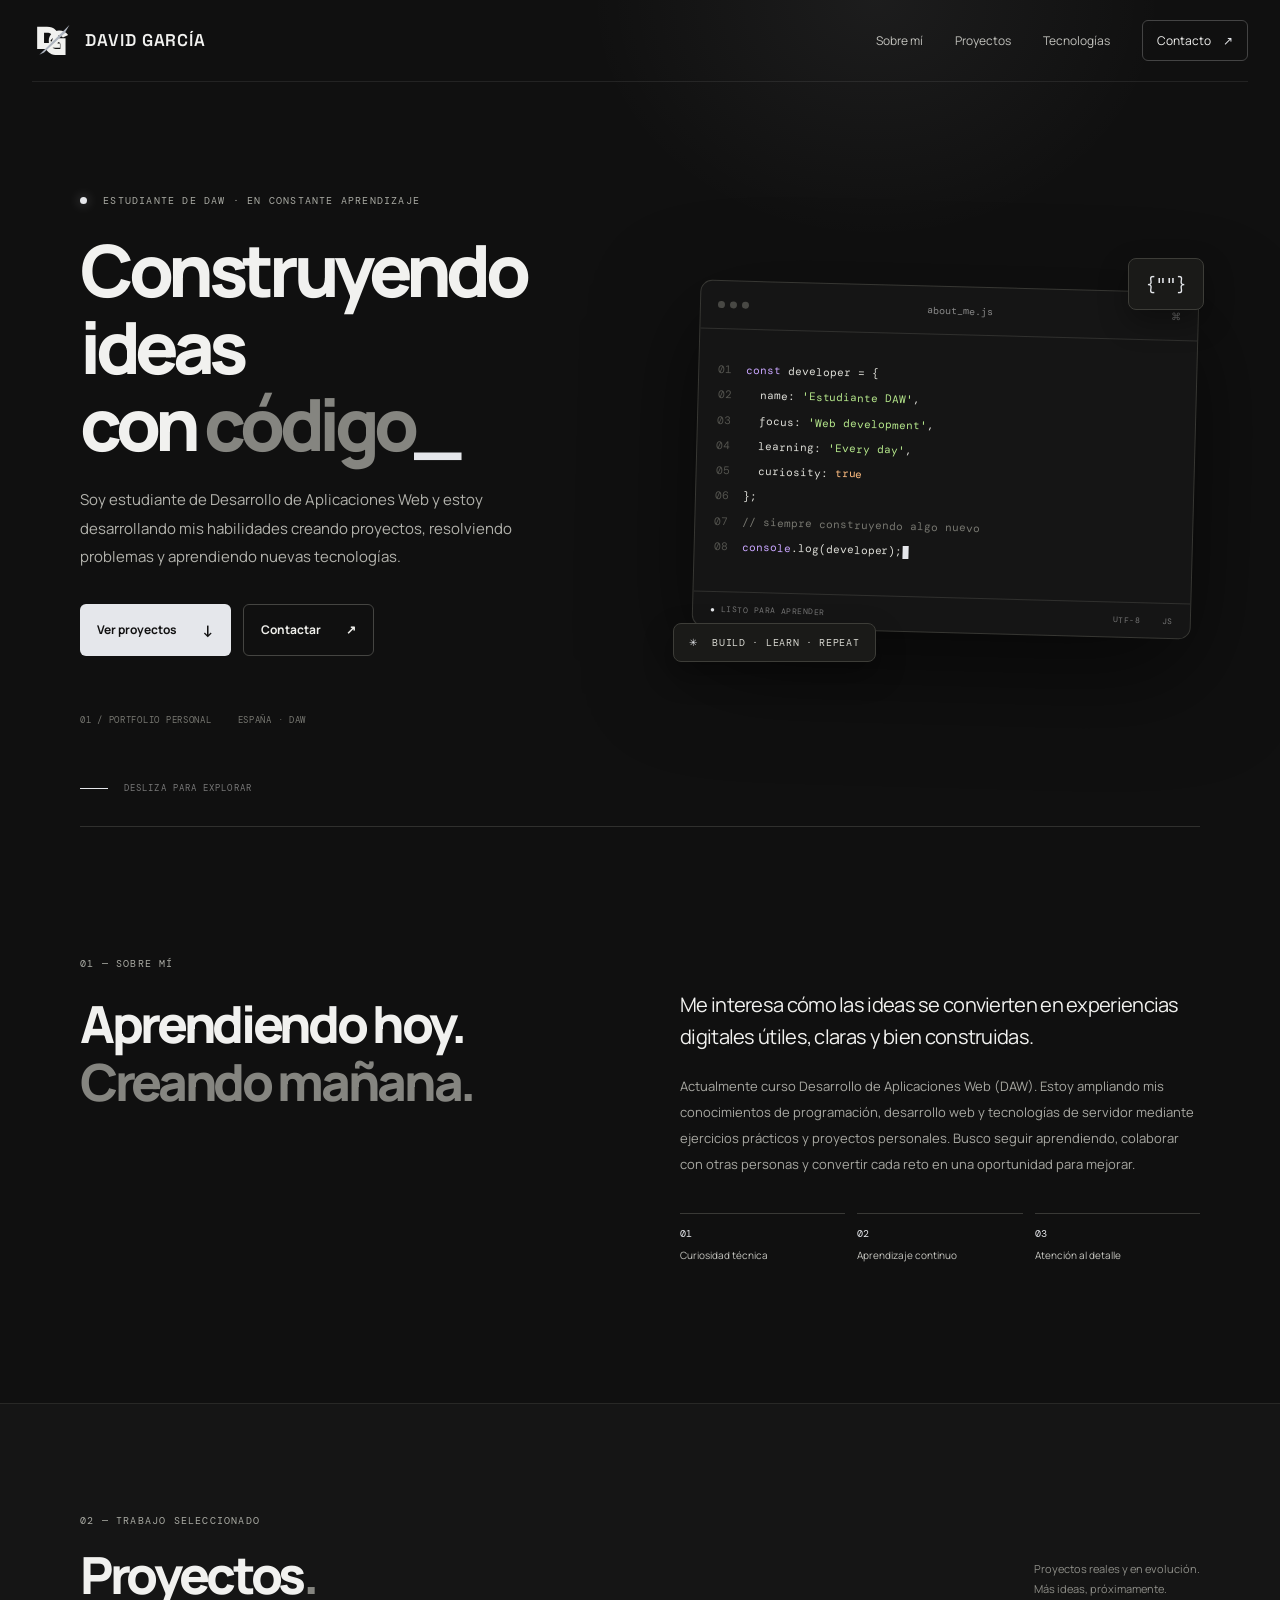
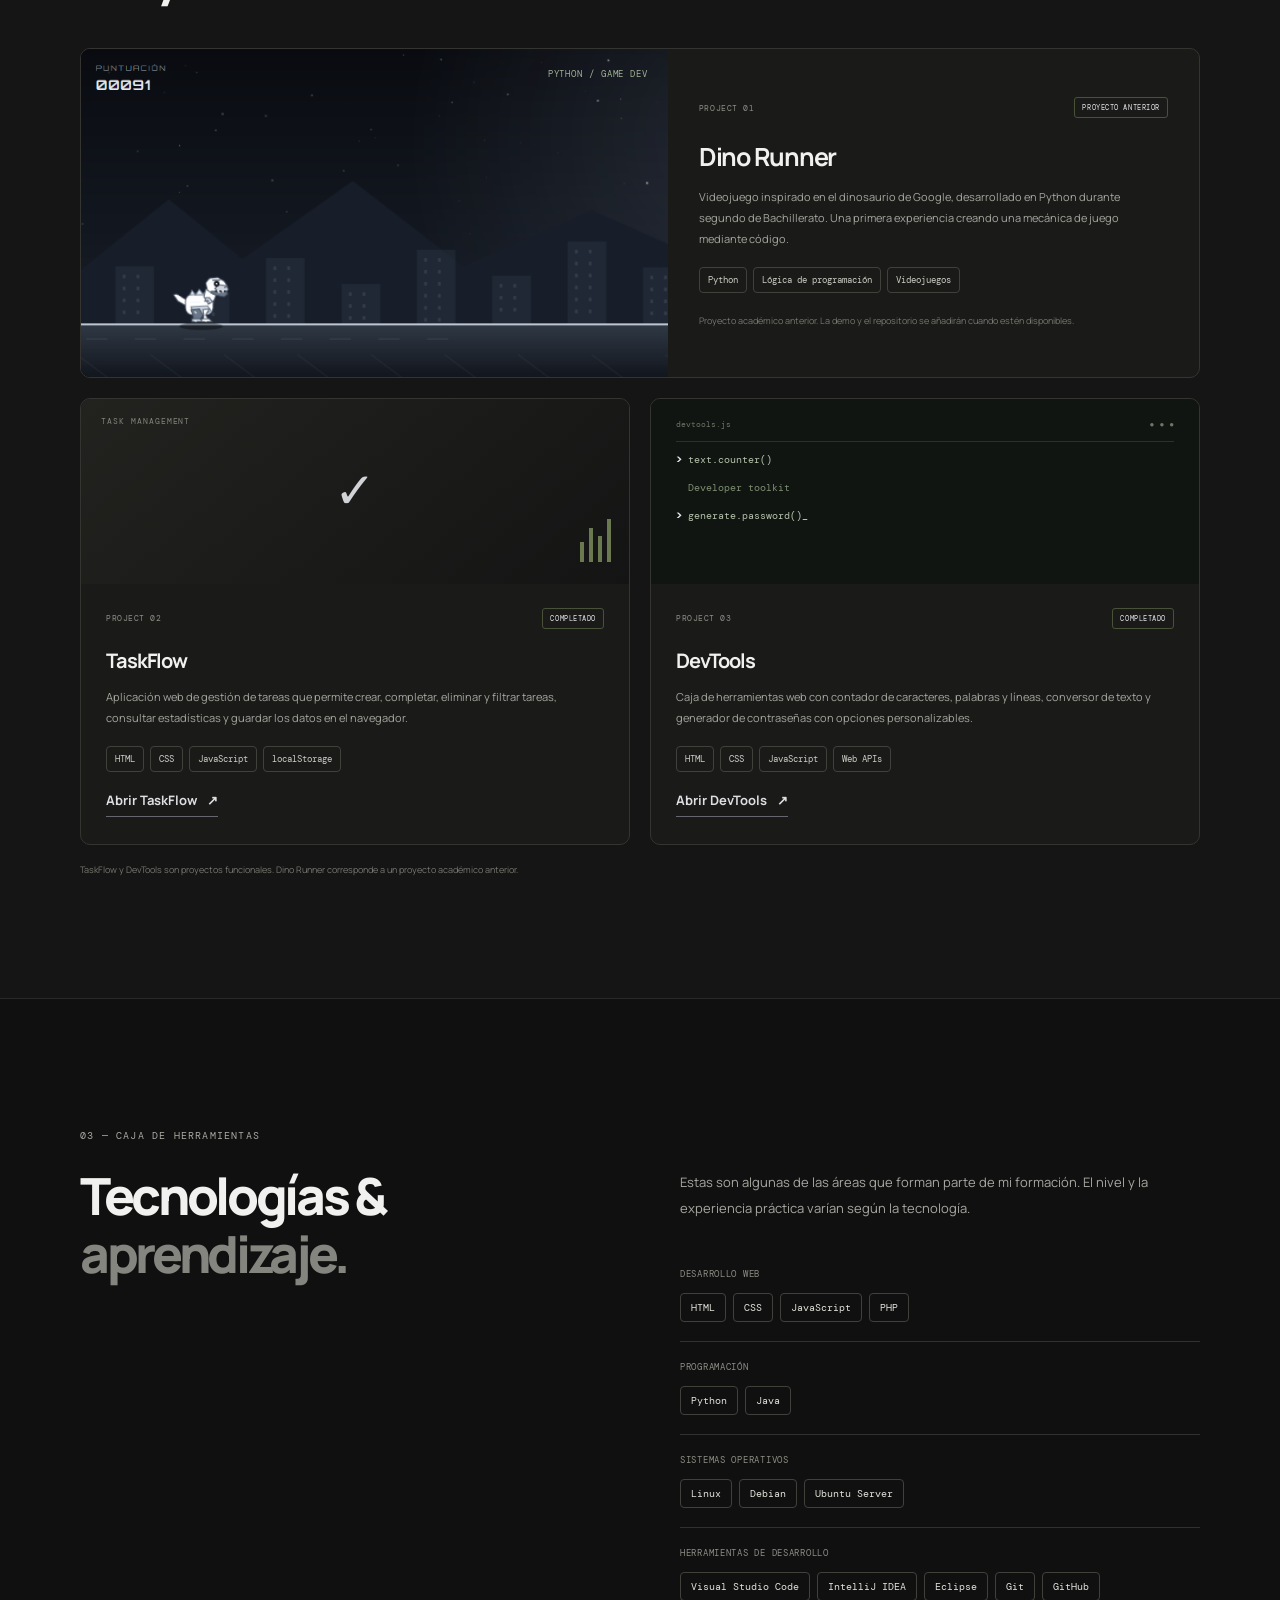
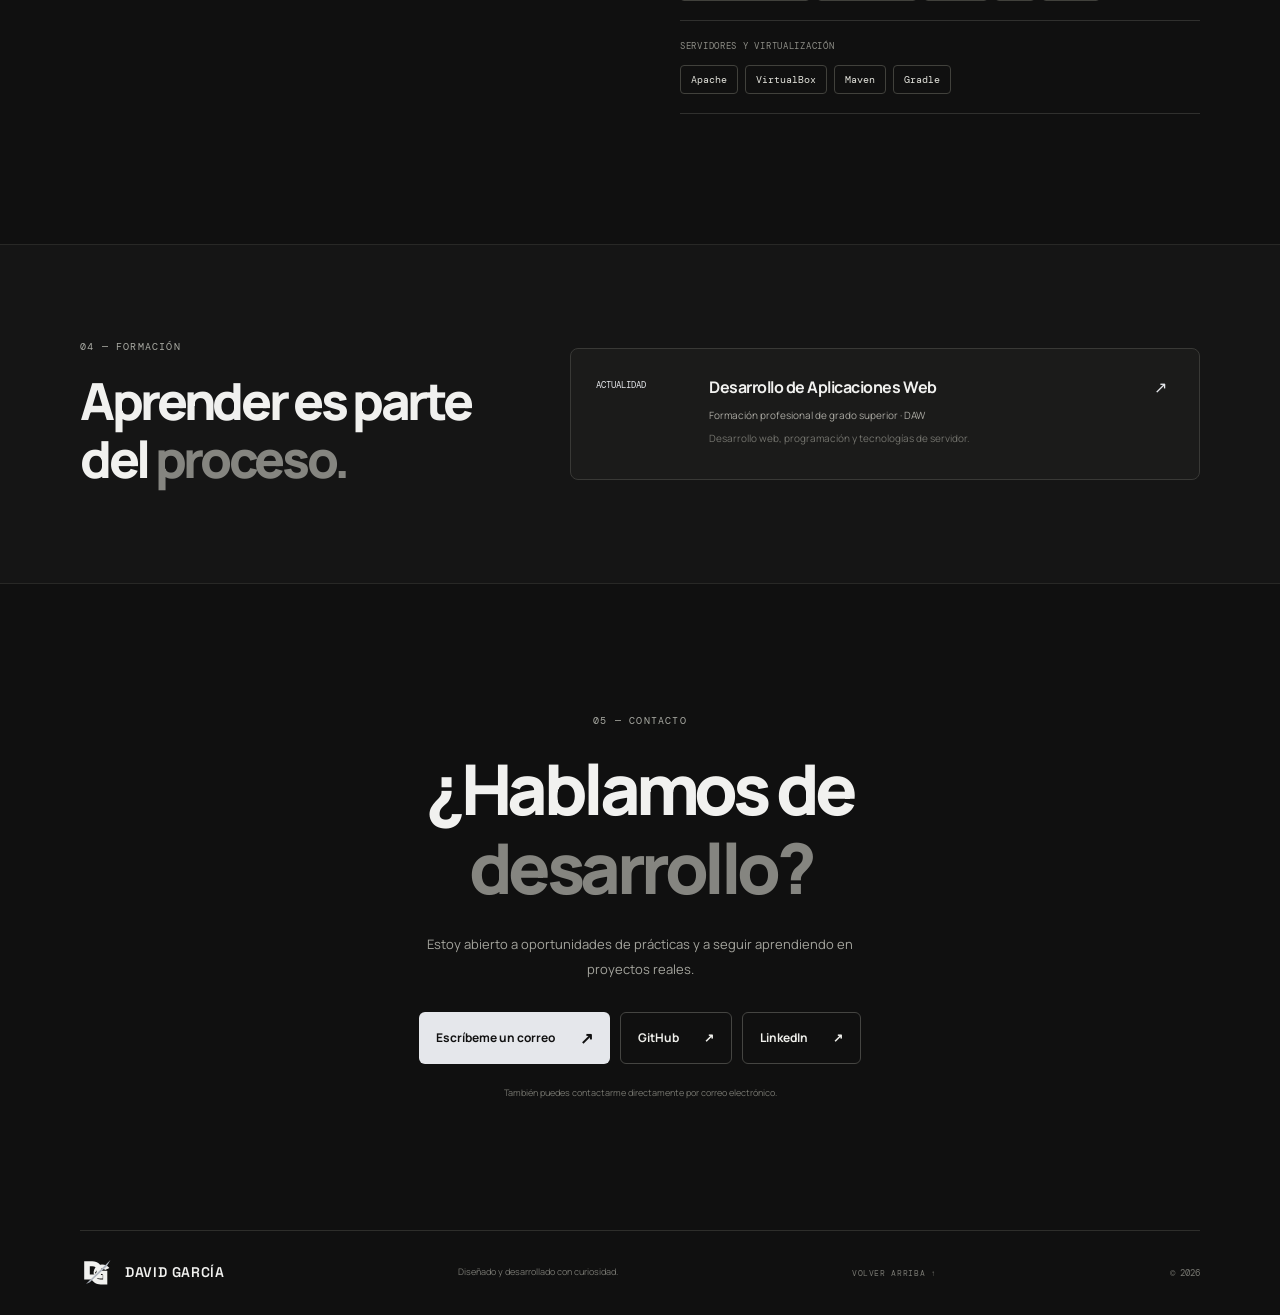
==== index.html @ 5a0b1b25 "Añadir portfolio y proyectos." ====
<!DOCTYPE html>
<html lang="es">
<head>
  <meta charset="UTF-8">
  <meta name="viewport" content="width=device-width, initial-scale=1.0">
  <meta name="theme-color" content="#111111">
  <meta name="description" content="Portfolio de un estudiante de Desarrollo de Aplicaciones Web (DAW). Proyectos, formación y tecnologías.">
  <title>David García | Desarrollador web en formación</title>

  <link rel="preconnect" href="https://fonts.googleapis.com">
  <link rel="preconnect" href="https://fonts.gstatic.com" crossorigin>
  <link href="https://fonts.googleapis.com/css2?family=DM+Mono:wght@400;500&family=Manrope:wght@400;500;600;700;800&family=Space+Grotesk:wght@500;600;700&display=swap" rel="stylesheet">

  <link rel="stylesheet" href="style.css">
  <script src="script.js" defer></script>
</head>
<body>
  <div class="page-glow" aria-hidden="true"></div>

  <header class="site-header">
    <a class="brand" href="#inicio" aria-label="David García - Ir al inicio">
      <svg class="brand-logo" viewBox="0 0 100 100" role="img" aria-label="DG">
        <path class="logo-d" d="M12 18 H35 C52 18 62 29 62 44 C62 59 52 70 35 70 H12 Z M28 32 V56 H35 C43 56 48 52 48 44 C48 36 43 32 35 32 Z" fill-rule="evenodd"/>
        <path class="logo-g" d="M72 43 C66 37 59 36 52 40 L43 50 L48 61 L55 55 C58 53 61 53 65 55 V67 H56 C48 67 43 62 43 54 L31 66 C36 78 46 84 59 84 H78 V45 H59 V57 H66 V70 H59 C48 70 39 62 39 51 C39 37 50 27 63 27 C72 27 79 31 84 37 Z"/>
        <path class="logo-slash" d="M17 83 L87 14 L76 33 L28 78 Z"/>
      </svg>
      <span class="brand-name">DAVID GARCÍA</span>
    </a>

    <button class="menu-toggle" aria-label="Abrir menú" aria-expanded="false">☰</button>

    <nav class="nav" aria-label="Navegación principal">
      <a href="#sobre-mi">Sobre mí</a>
      <a href="#proyectos">Proyectos</a>
      <a href="#tecnologias">Tecnologías</a>
      <a class="nav-contact" href="#contacto">Contacto <span>↗</span></a>
    </nav>
  </header>

  <main>
    <!-- INICIO -->
    <section class="hero section-wrap" id="inicio">
      <div class="hero-copy">
        <p class="eyebrow"><span class="status-dot"></span> ESTUDIANTE DE DAW · EN CONSTANTE APRENDIZAJE</p>

        <h1>Construyendo ideas<br>con <span class="muted-word">código</span><span class="cursor">_</span></h1>

        <p class="hero-description">Soy estudiante de Desarrollo de Aplicaciones Web y estoy desarrollando mis habilidades creando proyectos, resolviendo problemas y aprendiendo nuevas tecnologías.</p>

        <div class="hero-actions">
          <a class="button button-primary" href="#proyectos">Ver proyectos <span>↓</span></a>
          <a class="button button-secondary" href="#contacto">Contactar <span>↗</span></a>
        </div>

        <div class="hero-meta">
          <span>01 / PORTFOLIO PERSONAL</span>
          <span>ESPAÑA · DAW</span>
        </div>
      </div>

      <div class="hero-art" aria-label="Ilustración decorativa de código">
        <div class="code-window">
          <div class="window-top">
            <div class="window-dots"><i></i><i></i><i></i></div>
            <span>about_me.js</span>
            <span class="window-lock">⌘</span>
          </div>

          <div class="code-lines">
            <p><span class="line-no">01</span><span class="code-purple">const</span> developer = {</p>
            <p><span class="line-no">02</span>&nbsp;&nbsp;name: <span class="code-green">'Estudiante DAW'</span>,</p>
            <p><span class="line-no">03</span>&nbsp;&nbsp;focus: <span class="code-green">'Web development'</span>,</p>
            <p><span class="line-no">04</span>&nbsp;&nbsp;learning: <span class="code-green">'Every day'</span>,</p>
            <p><span class="line-no">05</span>&nbsp;&nbsp;curiosity: <span class="code-orange">true</span></p>
            <p><span class="line-no">06</span>};</p>
            <p class="code-comment"><span class="line-no">07</span>// siempre construyendo algo nuevo</p>
            <p><span class="line-no">08</span><span class="code-purple">console</span>.log(developer);<span class="typing-cursor"></span></p>
          </div>

          <div class="window-footer">
            <span><span class="footer-green">●</span> LISTO PARA APRENDER</span>
            <span>UTF-8&nbsp; &nbsp; JS</span>
          </div>
        </div>

        <div class="floating-chip chip-top">{"</>"}</div>
        <div class="floating-chip chip-bottom"><span class="chip-icon">✳</span> BUILD · LEARN · REPEAT</div>
      </div>

      <div class="scroll-cue"><span></span> DESLIZA PARA EXPLORAR</div>
    </section>

    <!-- SOBRE MÍ -->
    <section class="section-wrap about-section" id="sobre-mi">
      <div class="section-heading">
        <p class="eyebrow">01 — SOBRE MÍ</p>
        <h2>Aprendiendo hoy.<br><span class="muted-word">Creando mañana.</span></h2>
      </div>

      <div class="about-content">
        <p class="about-lead">Me interesa cómo las ideas se convierten en experiencias digitales útiles, claras y bien construidas.</p>

        <p class="body-copy">Actualmente curso Desarrollo de Aplicaciones Web (DAW). Estoy ampliando mis conocimientos de programación, desarrollo web y tecnologías de servidor mediante ejercicios prácticos y proyectos personales. Busco seguir aprendiendo, colaborar con otras personas y convertir cada reto en una oportunidad para mejorar.</p>

        <div class="about-facts">
          <div><span class="fact-number">01</span><span>Curiosidad técnica</span></div>
          <div><span class="fact-number">02</span><span>Aprendizaje continuo</span></div>
          <div><span class="fact-number">03</span><span>Atención al detalle</span></div>
        </div>
      </div>
    </section>

    <!-- PROYECTOS -->
    <section class="projects-section" id="proyectos">
      <div class="section-wrap">
        <div class="section-title-row">
          <div>
            <p class="eyebrow">02 — TRABAJO SELECCIONADO</p>
            <h2>Proyectos<span class="muted-word">.</span></h2>
          </div>
          <p class="section-side-note">Proyectos reales y en evolución.<br>Más ideas, próximamente.</p>
        </div>

        <!-- PROJECT 01: DINO RUNNER -->
        <article class="project-card featured-project">
          <div class="project-visual dino-visual">
            <div class="visual-label">PYTHON / GAME DEV</div>
            <img
              class="dino-screenshot"
              src="img/dinosaurio.png"
              alt="Captura del videojuego Dinosaur Runner desarrollado en Python"
              loading="lazy"
            >
          </div>

          <div class="project-info">
            <div class="project-topline">
              <span class="project-index">PROJECT 01</span>
              <span class="project-status">PROYECTO ANTERIOR</span>
            </div>

            <h3>Dino Runner</h3>
            <p>Videojuego inspirado en el dinosaurio de Google, desarrollado en Python durante segundo de Bachillerato. Una primera experiencia creando una mecánica de juego mediante código.</p>

            <div class="tag-list">
              <span>Python</span>
              <span>Lógica de programación</span>
              <span>Videojuegos</span>
            </div>

            <p class="project-footnote">Proyecto académico anterior. La demo y el repositorio se añadirán cuando estén disponibles.</p>
          </div>
        </article>

        <div class="project-grid">
          <!-- PROJECT 02: TASKFLOW -->
          <article class="project-card small-project">
            <div class="project-abstract abstract-web">
              <span class="abstract-symbol">✓</span>
              <span class="abstract-caption">TASK MANAGEMENT</span>
              <div class="abstract-lines"><i></i><i></i><i></i><i></i></div>
            </div>

            <div class="project-info">
              <div class="project-topline">
                <span class="project-index">PROJECT 02</span>
                <span class="project-status">COMPLETADO</span>
              </div>

              <h3>TaskFlow</h3>
              <p>Aplicación web de gestión de tareas que permite crear, completar, eliminar y filtrar tareas, consultar estadísticas y guardar los datos en el navegador.</p>

              <div class="tag-list">
                <span>HTML</span>
                <span>CSS</span>
                <span>JavaScript</span>
                <span>localStorage</span>
              </div>

              <a class="project-link" href="taskflow/index.html">
                Abrir TaskFlow <span>↗</span>
              </a>
            </div>
          </article>

          <!-- PROJECT 03: DEVTOOLS -->
          <article class="project-card small-project">
            <div class="project-abstract abstract-terminal">
              <div class="terminal-top">
                <span>devtools.js</span>
                <span>● ● ●</span>
              </div>

              <div class="terminal-content">
                <p><b>&gt;</b> text.counter()</p>
                <p class="terminal-output">Developer toolkit</p>
                <p><b>&gt;</b> generate.password()<span class="terminal-caret">_</span></p>
              </div>
            </div>

            <div class="project-info">
              <div class="project-topline">
                <span class="project-index">PROJECT 03</span>
                <span class="project-status">COMPLETADO</span>
              </div>

              <h3>DevTools</h3>
              <p>Caja de herramientas web con contador de caracteres, palabras y líneas, conversor de texto y generador de contraseñas con opciones personalizables.</p>

              <div class="tag-list">
                <span>HTML</span>
                <span>CSS</span>
                <span>JavaScript</span>
                <span>Web APIs</span>
              </div>

              <a class="project-link" href="devtools/index.html">
                Abrir DevTools <span>↗</span>
              </a>
            </div>
          </article>
        </div>

        <p class="projects-disclaimer">TaskFlow y DevTools son proyectos funcionales. Dino Runner corresponde a un proyecto académico anterior.</p>
      </div>
    </section>

    <!-- TECNOLOGÍAS -->
    <section class="section-wrap skills-section" id="tecnologias">
      <div class="section-heading">
        <p class="eyebrow">03 — CAJA DE HERRAMIENTAS</p>
        <h2>Tecnologías &<br><span class="muted-word">aprendizaje.</span></h2>
      </div>

      <div class="skills-content">
        <p class="body-copy">Estas son algunas de las áreas que forman parte de mi formación. El nivel y la experiencia práctica varían según la tecnología.</p>

        <div class="skill-groups">
          <div class="skill-group">
            <span class="skill-label">DESARROLLO WEB</span>
            <div class="skill-pills">
              <span>HTML</span>
              <span>CSS</span>
              <span>JavaScript</span>
              <span>PHP</span>
            </div>
          </div>

          <div class="skill-group">
            <span class="skill-label">PROGRAMACIÓN</span>
            <div class="skill-pills">
              <span>Python</span>
              <span>Java</span>
            </div>
          </div>

          <div class="skill-group">
            <span class="skill-label">SISTEMAS OPERATIVOS</span>
            <div class="skill-pills">
              <span>Linux</span>
              <span>Debian</span>
              <span>Ubuntu Server</span>
            </div>
          </div>

          <div class="skill-group">
            <span class="skill-label">HERRAMIENTAS DE DESARROLLO</span>
            <div class="skill-pills">
              <span>Visual Studio Code</span>
              <span>IntelliJ IDEA</span>
              <span>Eclipse</span>
              <span>Git</span>
              <span>GitHub</span>
            </div>
          </div>

          <div class="skill-group">
            <span class="skill-label">SERVIDORES Y VIRTUALIZACIÓN</span>
            <div class="skill-pills">
              <span>Apache</span>
              <span>VirtualBox</span>
              <span>Maven</span>
              <span>Gradle</span>
            </div>
          </div>
        </div>
      </div>
    </section>

    <!-- FORMACIÓN -->
    <section class="education-section">
      <div class="section-wrap education-inner">
        <div>
          <p class="eyebrow">04 — FORMACIÓN</p>
          <h2>Aprender es parte<br>del <span class="muted-word">proceso.</span></h2>
        </div>

        <div class="education-card">
          <span class="education-year">ACTUALIDAD</span>
          <div>
            <h3>Desarrollo de Aplicaciones Web</h3>
            <p>Formación profesional de grado superior · DAW</p>
            <p class="education-detail">Desarrollo web, programación y tecnologías de servidor.</p>
          </div>
          <span class="education-icon">↗</span>
        </div>
      </div>
    </section>

    <!-- CONTACTO -->
    <section class="contact-section" id="contacto">
      <div class="section-wrap contact-inner">
        <p class="eyebrow">05 — CONTACTO</p>

        <h2>¿Hablamos de<br><span class="muted-word">desarrollo?</span></h2>

        <p class="contact-copy">Estoy abierto a oportunidades de prácticas y a seguir aprendiendo en proyectos reales.</p>

        <div class="contact-actions">
          <a class="button button-primary" href="mailto:dgarciacebrian@gmail.com">Escríbeme un correo <span>↗</span></a>
          <a class="button button-secondary" href="https://github.com/Garmond404" target="_blank" rel="noopener noreferrer">GitHub <span>↗</span></a>
          <a class="button button-secondary" href="https://www.linkedin.com/in/david-garc%C3%ADa-cebri%C3%A1n-162633447/" target="_blank" rel="noopener noreferrer">LinkedIn <span>↗</span></a>
        </div>

        <p class="contact-reminder">También puedes contactarme directamente por correo electrónico.</p>
      </div>
    </section>
  </main>

  <!-- PIE DE PÁGINA -->
  <footer class="site-footer section-wrap">
    <a class="brand footer-brand" href="#inicio" aria-label="David García - Ir al inicio">
      <svg class="brand-logo" viewBox="0 0 100 100" role="img" aria-label="DG">
        <path class="logo-d" d="M12 18 H35 C52 18 62 29 62 44 C62 59 52 70 35 70 H12 Z M28 32 V56 H35 C43 56 48 52 48 44 C48 36 43 32 35 32 Z" fill-rule="evenodd"/>
        <path class="logo-g" d="M72 43 C66 37 59 36 52 40 L43 50 L48 61 L55 55 C58 53 61 53 65 55 V67 H56 C48 67 43 62 43 54 L31 66 C36 78 46 84 59 84 H78 V45 H59 V57 H66 V70 H59 C48 70 39 62 39 51 C39 37 50 27 63 27 C72 27 79 31 84 37 Z"/>
        <path class="logo-slash" d="M17 83 L87 14 L76 33 L28 78 Z"/>
      </svg>
      <span class="brand-name">DAVID GARCÍA</span>
    </a>

    <span>Diseñado y desarrollado con curiosidad.</span>
    <a href="#inicio" class="back-top">VOLVER ARRIBA ↑</a>
    <span class="copyright">© <span id="year"></span></span>
  </footer>
</body>
</html>
---- style.css ----
@import url('https://fonts.googleapis.com/css2?family=DM+Mono:wght@400;500&family=Manrope:wght@400;500;600;700;800&family=Space+Grotesk:wght@500;600;700&display=swap');

:root {
  --bg: #101010;
  --panel: #171717;
  --panel-2: #1c1c1c;
  --text: #f1f1ef;
  --muted: #a1a19d;
  --line: #30302e;
  --accent: #E5E7EB;
  --mono: "DM Mono", monospace;
  --sans: "Manrope", Arial, sans-serif;
}

* { box-sizing: border-box; }
html { scroll-behavior: smooth; scroll-padding-top: 92px; }
body {
  margin: 0;
  background: var(--bg);
  color: var(--text);
  font-family: var(--sans);
  line-height: 1.65;
  overflow-x: hidden;
}
a { color: inherit; text-decoration: none; }
button { font: inherit; }

.page-glow {
  position: absolute;
  top: -250px;
  left: 45%;
  width: 600px;
  height: 500px;
  background: radial-gradient(ellipse, rgba(229,231,235,.06), transparent 68%);
  pointer-events: none;
  z-index: -1;
}

.section-wrap {
  width: min(1120px, calc(100% - 64px));
  margin-inline: auto;
}

.site-header {
  height: 82px;
  width: min(1240px, calc(100% - 64px));
  margin: auto;
  display: flex;
  align-items: center;
  justify-content: space-between;
  border-bottom: 1px solid rgba(255,255,255,.08);
  position: relative;
  z-index: 5;
}

/* LOGO DG */
.brand {
  display: flex;
  align-items: center;
  gap: 10px;
  font-weight: 800;
  letter-spacing: -.06em;
  font-size: 19px;
}

/* NOMBRE JUNTO AL LOGO DG */
.brand-name {
  font-family: "Space Grotesk", sans-serif;
  font-size: 17px;
  font-weight: 600;
  letter-spacing: 0.055em;
  color: #f1f1ef;
  white-space: nowrap;
}

.brand-logo {
  display: block;
  width: 43px;
  height: 43px;
  flex-shrink: 0;
}

.logo-d, .logo-g { fill: #f1f1ef; }
.logo-slash { fill: #aeb4be; }
.brand-dot { color: var(--accent); }

.footer-brand {
  color: #e9e9e4;
  font-size: 15px;
}

.footer-brand .brand-logo {
  width: 35px;
  height: 35px;
}

.footer-brand .brand-name {
  font-size: 14px;
  letter-spacing: 0.045em;
}

.nav {
  display: flex;
  align-items: center;
  gap: 32px;
  font-size: 12px;
  color: #c2c2bd;
}
.nav a { transition: color .2s; }
.nav a:hover { color: var(--accent); }
.nav-contact {
  padding: 10px 14px;
  border: 1px solid #444;
  border-radius: 6px;
  color: var(--text) !important;
}
.nav-contact span { color: var(--accent); margin-left: 10px; }
.menu-toggle {
  display: none;
  background: none;
  color: white;
  border: 0;
  font-size: 23px;
}

.hero {
  min-height: 670px;
  padding-top: 112px;
  padding-bottom: 100px;
  display: grid;
  grid-template-columns: 1.05fr .95fr;
  align-items: center;
  gap: 48px;
  position: relative;
}
.eyebrow {
  font: 10px var(--mono);
  letter-spacing: .12em;
  color: #a9aaa3;
  margin: 0 0 24px;
}
.status-dot {
  display: inline-block;
  width: 7px;
  height: 7px;
  border-radius: 50%;
  background: var(--accent);
  margin-right: 9px;
  box-shadow: 0 0 12px #E5E7EB66;
}
.hero h1 {
  font-size: clamp(42px, 5.7vw, 72px);
  letter-spacing: -.075em;
  line-height: 1.07;
  margin: 0 0 24px;
  font-weight: 800;
}
.muted-word { color: #858580; }
.cursor { color: var(--accent); }
.hero-description {
  font-size: 15px;
  max-width: 500px;
  color: #b2b2ac;
  line-height: 1.9;
}
.hero-actions {
  display: flex;
  gap: 12px;
  margin-top: 32px;
  flex-wrap: wrap;
}
.button {
  display: inline-flex;
  align-items: center;
  justify-content: center;
  gap: 25px;
  padding: 13px 17px;
  border-radius: 6px;
  font-size: 12px;
  font-weight: 700;
  transition: transform .2s, border-color .2s;
}
.button:hover { transform: translateY(-2px); }
.button-primary { background: var(--accent); color: #111; }
.button-primary span { font-size: 16px; }
.button-secondary { border: 1px solid #454542; color: #efefeb; }
.button-secondary:hover { border-color: var(--accent); }
.hero-meta {
  margin-top: 58px;
  display: flex;
  gap: 26px;
  font: 9px var(--mono);
  letter-spacing: .08em;
  color: #777771;
}

.hero-art { position: relative; padding: 28px 5px; }
.code-window {
  background: #151515;
  border: 1px solid #373733;
  border-radius: 12px;
  box-shadow: 0 35px 100px #0008;
  overflow: hidden;
  transform: rotate(1.5deg);
}
.window-top {
  height: 48px;
  border-bottom: 1px solid #30302e;
  display: flex;
  align-items: center;
  justify-content: space-between;
  padding: 0 17px;
  font: 10px var(--mono);
  color: #888;
}
.window-dots { display: flex; gap: 5px; }
.window-dots i {
  width: 7px;
  height: 7px;
  border-radius: 50%;
  background: #484844;
}
.window-lock { color: #666; }
.code-lines {
  padding: 28px 19px 32px;
  font: 11px/2.3 var(--mono);
  color: #deded8;
  white-space: nowrap;
}
.code-lines p { margin: 0; }
.line-no { display: inline-block; width: 28px; color: #54544f; }
.code-purple { color: #c9a6ff; }
.code-green { color: #b5e78b; }
.code-orange { color: #ffbd80; }
.code-comment { color: #777770; }
.typing-cursor {
  display: inline-block;
  width: 6px;
  height: 13px;
  background: var(--accent);
  vertical-align: middle;
  animation: blink 1s steps(2,start) infinite;
}
.window-footer {
  display: flex;
  justify-content: space-between;
  padding: 12px 17px;
  border-top: 1px solid #30302e;
  color: #777;
  font: 8px var(--mono);
  letter-spacing: .06em;
}
.footer-green { color: var(--accent); }
.floating-chip {
  position: absolute;
  border: 1px solid #3d3d38;
  background: #1a1a18;
  border-radius: 8px;
  box-shadow: 0 12px 30px #0005;
  font: 10px var(--mono);
  color: #d8d8d1;
}
.chip-top {
  right: -4px;
  top: 0;
  padding: 14px 17px;
  color: var(--accent);
  font-size: 17px;
}
.chip-bottom {
  left: -18px;
  bottom: 0;
  padding: 12px 15px;
  letter-spacing: .07em;
}
.chip-icon { color: var(--accent); margin-right: 8px; }
.scroll-cue {
  position: absolute;
  bottom: 32px;
  left: 0;
  font: 9px var(--mono);
  letter-spacing: .12em;
  color: #777;
}
.scroll-cue span {
  display: inline-block;
  width: 28px;
  height: 1px;
  background: var(--accent);
  vertical-align: middle;
  margin-right: 10px;
}

.about-section {
  padding-top: 130px;
  padding-bottom: 140px;
  display: grid;
  grid-template-columns: 1fr 1fr;
  gap: 80px;
  border-top: 1px solid var(--line);
}
.section-heading h2, .section-title-row h2,
.education-inner h2, .contact-inner h2 {
  font-size: clamp(34px, 4vw, 52px);
  line-height: 1.14;
  letter-spacing: -.065em;
  margin: 0;
  font-weight: 800;
}
.about-content { padding-top: 32px; }
.about-lead {
  font-size: 20px;
  line-height: 1.6;
  letter-spacing: -.035em;
  margin: 0 0 20px;
}
.body-copy {
  font-size: 13px;
  color: #a8a8a2;
  line-height: 2;
  max-width: 550px;
}
.about-facts {
  display: grid;
  grid-template-columns: repeat(3, 1fr);
  gap: 12px;
  margin-top: 36px;
}
.about-facts div {
  border-top: 1px solid #393936;
  padding-top: 13px;
  display: flex;
  flex-direction: column;
  gap: 7px;
  font-size: 10px;
  color: #c5c5bf;
}
.fact-number { font: 10px var(--mono); color: var(--accent); }

.projects-section {
  background: #151515;
  border-top: 1px solid #282826;
  border-bottom: 1px solid #282826;
  padding: 110px 0 120px;
}
.section-title-row {
  display: flex;
  align-items: end;
  justify-content: space-between;
  margin-bottom: 44px;
}
.section-title-row .eyebrow { margin-bottom: 18px; }
.section-side-note { font-size: 11px; color: #8e8e88; line-height: 1.8; margin: 0 0 5px; }
.project-card {
  background: #1a1a19;
  border: 1px solid #343431;
  border-radius: 10px;
  overflow: hidden;
}
.featured-project {
  display: grid;
  grid-template-columns: 1.05fr .95fr;
  min-height: 330px;
}
.project-visual {
  position: relative;
  display: flex;
  align-items: center;
  justify-content: center;
  min-height: 300px;
  overflow: hidden;
}
.dino-visual {
  background: #1b2119;
  background-image: radial-gradient(ellipse at 50% 90%,#566a39 0,transparent 60%),linear-gradient(145deg,#1a201a,#101310);
}
.visual-label {
  position: absolute;
  top: 19px;
  left: auto;
  right: 20px;
  font: 9px var(--mono);
  letter-spacing: .1em;
  color: #a2b194;
  z-index: 2;
}
.dino-scene {
  width: 80%;
  height: 190px;
  position: relative;
  border-bottom: 2px solid #a6b58b;
  color: #E5E7EB;
}
.pixel-sun {
  position: absolute;
  right: 25px;
  top: 10px;
  width: 32px;
  height: 32px;
  background: #E5E7EB;
  opacity: .65;
  box-shadow: 0 0 40px #E5E7EB55;
}
.pixel-dino {
  position: absolute;
  bottom: 0;
  left: 35px;
  width: 37px;
  height: 56px;
  background: #E5E7EB;
  clip-path: polygon(0 25%,50% 25%,50% 0,100% 0,100% 65%,75% 65%,75% 100%,55% 100%,55% 75%,25% 75%,25% 100%,0 100%);
}
.pixel-dino:after {
  content: "";
  position: absolute;
  top: 8px;
  right: 5px;
  width: 4px;
  height: 4px;
  background: #172015;
}
.pixel-cactus {
  position: absolute;
  bottom: 0;
  width: 11px;
  height: 43px;
  background: #9fbd6a;
}
.pixel-cactus:before, .pixel-cactus:after {
  content: "";
  position: absolute;
  width: 9px;
  height: 20px;
  background: inherit;
}
.pixel-cactus:before {
  left: -8px;
  top: 13px;
  clip-path: polygon(0 0,100% 0,100% 100%,60% 100%,60% 45%,0 45%);
}
.pixel-cactus:after {
  right: -8px;
  top: 21px;
  clip-path: polygon(0 0,100% 0,100% 45%,40% 45%,40% 100%,0 100%);
}
.cactus-one { right: 70px; }
.cactus-two { right: 20px; height: 26px; }
.ground-line {
  position: absolute;
  bottom: 10px;
  left: 0;
  width: 100%;
  height: 1px;
  background: #8a9e6e;
  opacity: .5;
}
.score { position: absolute; right: 0; top: 0; font: 9px var(--mono); color: #a5b58b; }
.dino-caption {
  position: absolute;
  left: 0;
  top: 20px;
  font: 9px var(--mono);
  letter-spacing: .15em;
  color: #b7cba0;
}
.dino-caption span { color: var(--accent); }
.project-info {
  padding: 29px 31px;
  display: flex;
  flex-direction: column;
  align-items: flex-start;
  justify-content: center;
}
.project-topline {
  width: 100%;
  display: flex;
  justify-content: space-between;
  align-items: center;
  gap: 12px;
  font: 8px var(--mono);
  letter-spacing: .07em;
}
.project-index { color: #8e8e87; }
.project-status {
  color: #E5E7EB;
  border: 1px solid #475238;
  border-radius: 3px;
  padding: 5px 7px;
  font-size: 7px;
}
.status-planned { color: #b1b1ab; border-color: #444; }
.project-info h3 { font-size: 25px; letter-spacing: -.05em; margin: 18px 0 10px; }
.project-info>p:not(.project-footnote) {
  font-size: 11px;
  color: #a7a7a0;
  line-height: 1.9;
  margin: 0 0 17px;
}
.tag-list { display: flex; gap: 6px; flex-wrap: wrap; }
.tag-list span, .skill-pills span {
  border: 1px solid #41413c;
  border-radius: 4px;
  padding: 6px 8px;
  font: 9px var(--mono);
  color: #cecec7;
}
.project-footnote { font-size: 9px; color: #777770; line-height: 1.7; margin: 20px 0 0; }
.project-grid { display: grid; grid-template-columns: 1fr 1fr; gap: 20px; margin-top: 20px; }
.small-project { display: grid; grid-template-columns: 1fr; }
.project-abstract {
  height: 185px;
  position: relative;
  display: flex;
  align-items: center;
  justify-content: center;
  overflow: hidden;
}
.abstract-web { background: linear-gradient(140deg,#22221f,#141414); }
.abstract-symbol { font: 50px var(--mono); color: #E5E7EB; opacity: .9; }
.abstract-caption {
  position: absolute;
  left: 20px;
  top: 17px;
  font: 8px var(--mono);
  letter-spacing: .12em;
  color: #85857d;
}
.abstract-lines {
  position: absolute;
  right: 18px;
  bottom: 22px;
  display: flex;
  gap: 5px;
  align-items: end;
}
.abstract-lines i { display: block; width: 4px; background: #6b7950; height: 20px; }
.abstract-lines i:nth-child(2) { height: 34px; }
.abstract-lines i:nth-child(3) { height: 26px; }
.abstract-lines i:nth-child(4) { height: 43px; }
.abstract-terminal {
  background: #111512;
  align-items: flex-start;
  justify-content: flex-start;
  flex-direction: column;
  padding: 20px 25px;
}
.terminal-top {
  width: 100%;
  display: flex;
  justify-content: space-between;
  font: 8px var(--mono);
  color: #6e7667;
  border-bottom: 1px solid #2b3328;
  padding-bottom: 12px;
}
.terminal-content { font: 10px/2 var(--mono); color: #b6c2ac; }
.terminal-content p { margin: 8px 0; }
.terminal-content b { color: #E5E7EB; }
.terminal-output { color: #7d8e72 !important; padding-left: 12px; }
.terminal-caret { color: #E5E7EB; animation: blink 1s steps(2,start) infinite; }
.small-project .project-info { padding: 24px 25px 27px; }
.small-project .project-info h3 { font-size: 20px; margin-top: 15px; }
.small-project .project-info>p:not(.project-footnote) { font-size: 11px; }
.projects-disclaimer { font-size: 9px; color: #777771; margin: 18px 0 0; }

.skills-section {
  padding-top: 130px;
  padding-bottom: 130px;
  display: grid;
  grid-template-columns: 1fr 1fr;
  gap: 80px;
}
.skills-content { padding-top: 27px; }
.skill-groups { margin-top: 28px; }
.skill-group { padding: 19px 0; border-bottom: 1px solid #30302e; }
.skill-label {
  font: 9px var(--mono);
  letter-spacing: .08em;
  color: #8d8d86;
  display: block;
  margin-bottom: 13px;
}
.skill-pills { display: flex; flex-wrap: wrap; gap: 7px; }
.skill-pills span { font-size: 10px; padding: 7px 10px; color: #e3e3dc; }
.skills-note { font-size: 10px; color: #85857e; margin-top: 25px; }
.skills-note span { color: var(--accent); margin-right: 8px; }

.education-section {
  background: #151515;
  border-block: 1px solid #282826;
  padding: 95px 0;
}
.education-inner {
  display: grid;
  grid-template-columns: .8fr 1.2fr;
  gap: 70px;
  align-items: center;
}
.education-inner .eyebrow { margin-bottom: 18px; }
.education-card {
  border: 1px solid #393936;
  background: #1b1b1a;
  border-radius: 8px;
  padding: 25px;
  display: grid;
  grid-template-columns: 95px 1fr 20px;
  gap: 18px;
  align-items: start;
}
.education-year { font: 9px var(--mono); color: var(--accent); padding-top: 5px; }
.education-card h3 { font-size: 16px; letter-spacing: -.03em; margin: 0 0 7px; }
.education-card p { font-size: 10px; color: #aaa9a2; margin: 0 0 7px; }
.education-card .education-detail { color: #73736d; }
.education-icon { color: var(--accent); }

.contact-section { padding: 130px 0 120px; text-align: center; }
.contact-inner .eyebrow { margin-bottom: 22px; }
.contact-inner h2 { font-size: clamp(44px, 6vw, 70px); }
.contact-copy { font-size: 13px; color: #a4a49d; max-width: 450px; margin: 24px auto 0; line-height: 1.9; }
.contact-actions { display: flex; justify-content: center; gap: 10px; flex-wrap: wrap; margin-top: 30px; }
.contact-reminder { font-size: 9px; color: #777770; margin-top: 22px; }

.site-footer {
  min-height: 85px;
  border-top: 1px solid #2e2e2b;
  display: flex;
  align-items: center;
  justify-content: space-between;
  gap: 20px;
  color: #777771;
  font-size: 9px;
}
.back-top { font: 8px var(--mono); letter-spacing: .08em; }
.back-top:hover { color: var(--accent); }
.copyright { font: 9px var(--mono); }

@keyframes blink { to { visibility: hidden; } }

@media (max-width: 800px) {
  .section-wrap, .site-header { width: calc(100% - 40px); }

  .hero {
    grid-template-columns: 1fr;
    gap: 28px;
    padding-top: 75px;
    padding-bottom: 80px;
  }

  .hero-art { max-width: 540px; width: 100%; margin: 0 auto; }
  .hero-meta { margin-top: 38px; }
  .scroll-cue { bottom: 25px; }

  .about-section, .skills-section {
    grid-template-columns: 1fr;
    gap: 28px;
    padding-top: 90px;
    padding-bottom: 95px;
  }

  .about-content, .skills-content { padding-top: 0; }
  .featured-project { grid-template-columns: 1fr; }
  .project-visual { min-height: 270px; }
  .project-grid { gap: 14px; }
  .education-inner { grid-template-columns: 1fr; gap: 32px; }
  .projects-section { padding: 85px 0; }
  .section-title-row { align-items: start; }
  .education-section { padding: 75px 0; }
  .contact-section { padding: 95px 0; }
  .site-footer { flex-wrap: wrap; padding: 20px 0; }
  .site-footer>span:nth-child(2) { display: none; }
}

@media (max-width: 560px) {
  .section-wrap, .site-header { width: calc(100% - 32px); }
  .site-header { height: 70px; }
  .menu-toggle { display: block; }

  .nav {
    display: none;
    position: absolute;
    top: 69px;
    left: 0;
    right: 0;
    background: #171717;
    border: 1px solid #30302e;
    border-radius: 8px;
    padding: 15px;
    flex-direction: column;
    align-items: stretch;
    gap: 0;
  }

  .nav.open { display: flex; }
  .nav a { padding: 12px; }
  .nav-contact { text-align: center; margin-top: 5px; }
  .hero { padding-top: 66px; min-height: auto; }
  .hero h1 { font-size: 44px; }
  .eyebrow { font-size: 8px; }
  .hero-description { font-size: 13px; }
  .hero-art { padding: 20px 0; }
  .code-lines { font-size: 9px; padding: 20px 10px; }
  .line-no { width: 22px; }
  .chip-bottom { left: -5px; }
  .chip-top { right: -5px; }
  .hero-meta { font-size: 7px; gap: 14px; }
  .about-facts { grid-template-columns: 1fr; gap: 10px; }
  .about-facts div { flex-direction: row; gap: 15px; }
  .section-title-row { flex-direction: column; gap: 18px; }
  .project-grid { grid-template-columns: 1fr; }
  .project-info { padding: 24px 20px; }
  .project-topline { align-items: flex-start; }
  .project-info h3 { font-size: 23px; }
  .project-visual { min-height: 240px; }
  .project-abstract { height: 155px; }
  .education-card { grid-template-columns: 1fr 18px; gap: 8px; padding: 20px; }
  .education-year { grid-column: 1 / -1; }
  .education-card>div { grid-column: 1; }
  .education-icon { grid-column: 2; grid-row: 2; }
  .contact-actions { flex-direction: column; align-items: stretch; }
  .contact-actions .button { width: 100%; }
  .site-footer { gap: 14px; }
  .back-top { margin-left: auto; }
  .copyright { width: 100%; }
}

/* Captura del proyecto Dinosaur Runner */
.dino-visual {
  position: relative;
  overflow: hidden;
  background: #111111;
  display: flex;
  flex-direction: column;
}

.dino-visual .dino-screenshot {
  display: block;
  width: 100%;
  height: auto;
  min-height: 0;
  flex: 1;
  object-fit: cover;
  object-position: left center;
  padding: 0;
  box-sizing: border-box;
}

/* ENLACES A LOS PROYECTOS */

.project-link {
  display: inline-flex;
  align-items: center;
  gap: 10px;
  margin-top: 18px;
  padding-bottom: 5px;
  color: #dedee3;
  border-bottom: 1px solid #66666f;
  text-decoration: none;
  font-size: 13px;
  font-weight: 700;
  transition: color 0.2s ease, border-color 0.2s ease;
}

.project-link:hover {
  color: #ffffff;
  border-color: #ffffff;
}

.project-link span {
  display: inline-block;
  transition: transform 0.2s ease;
}

.project-link:hover span {
  transform: translate(2px, -2px);
}
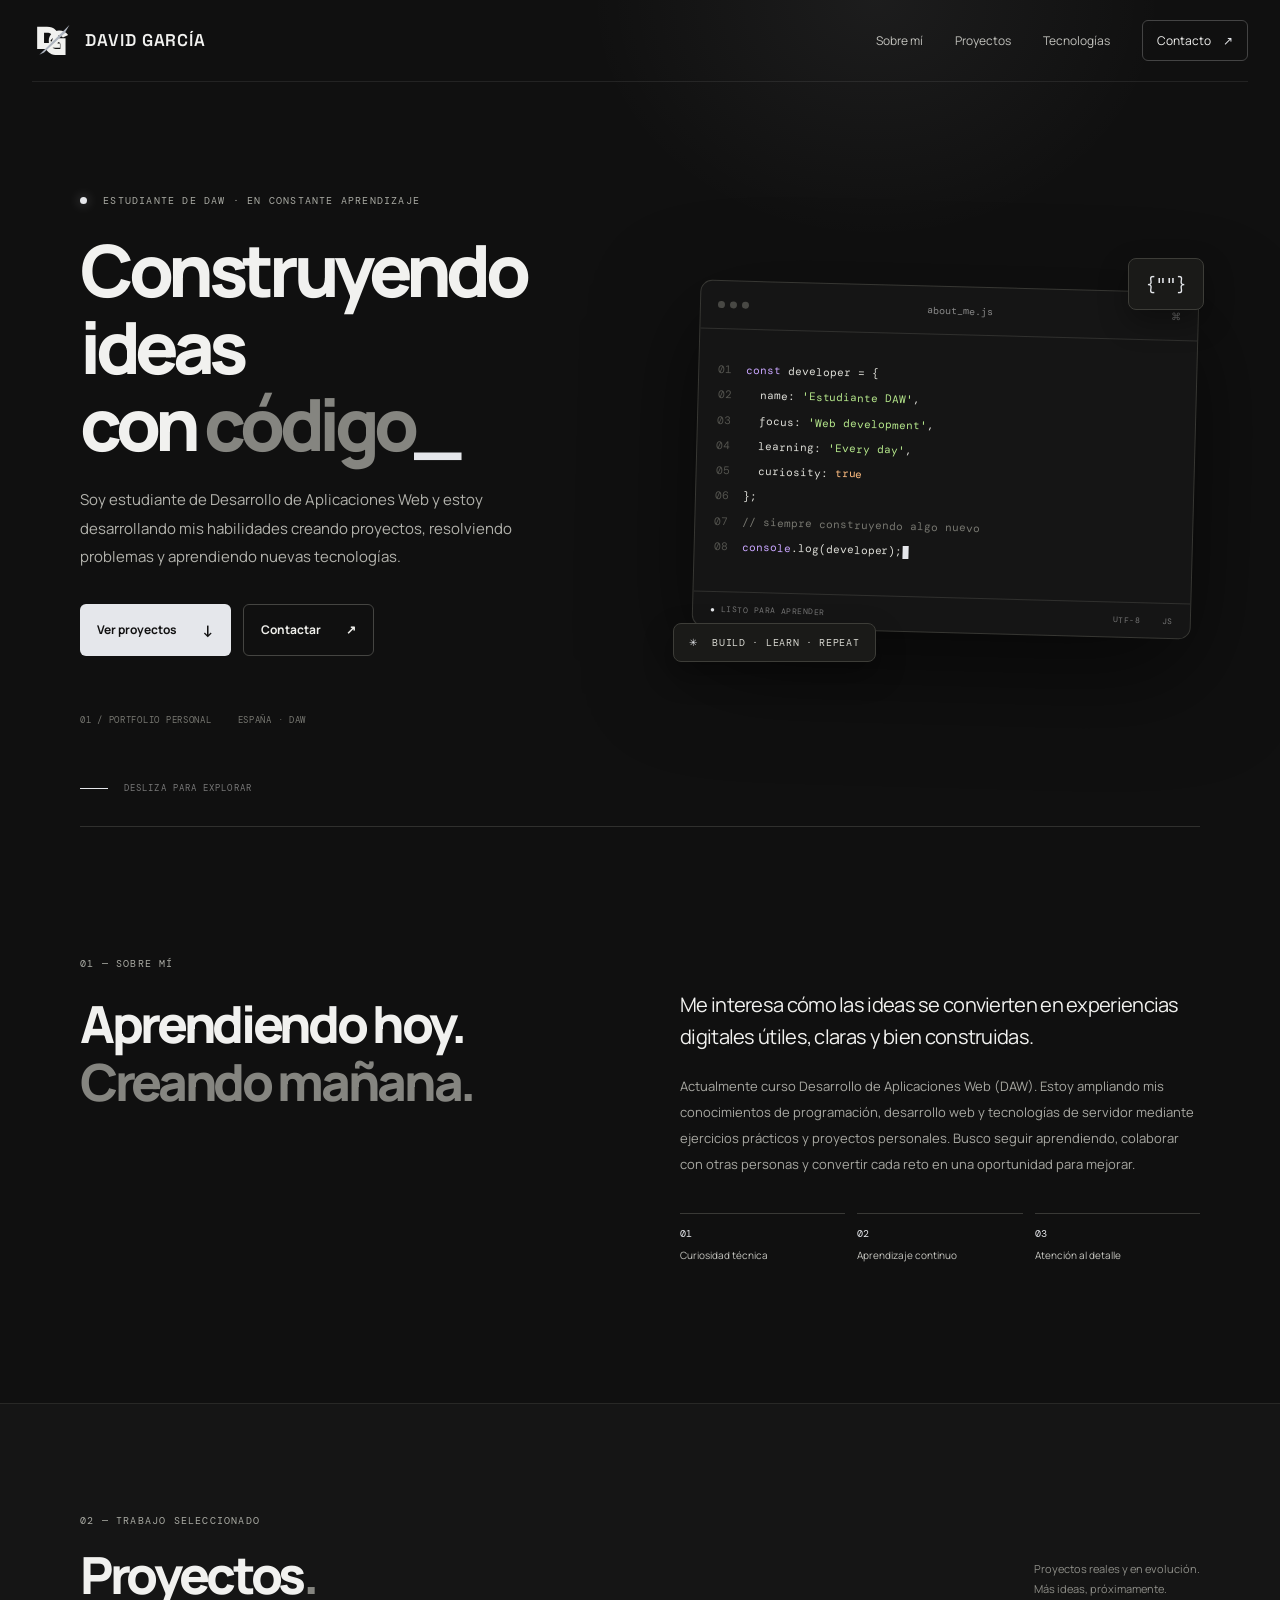
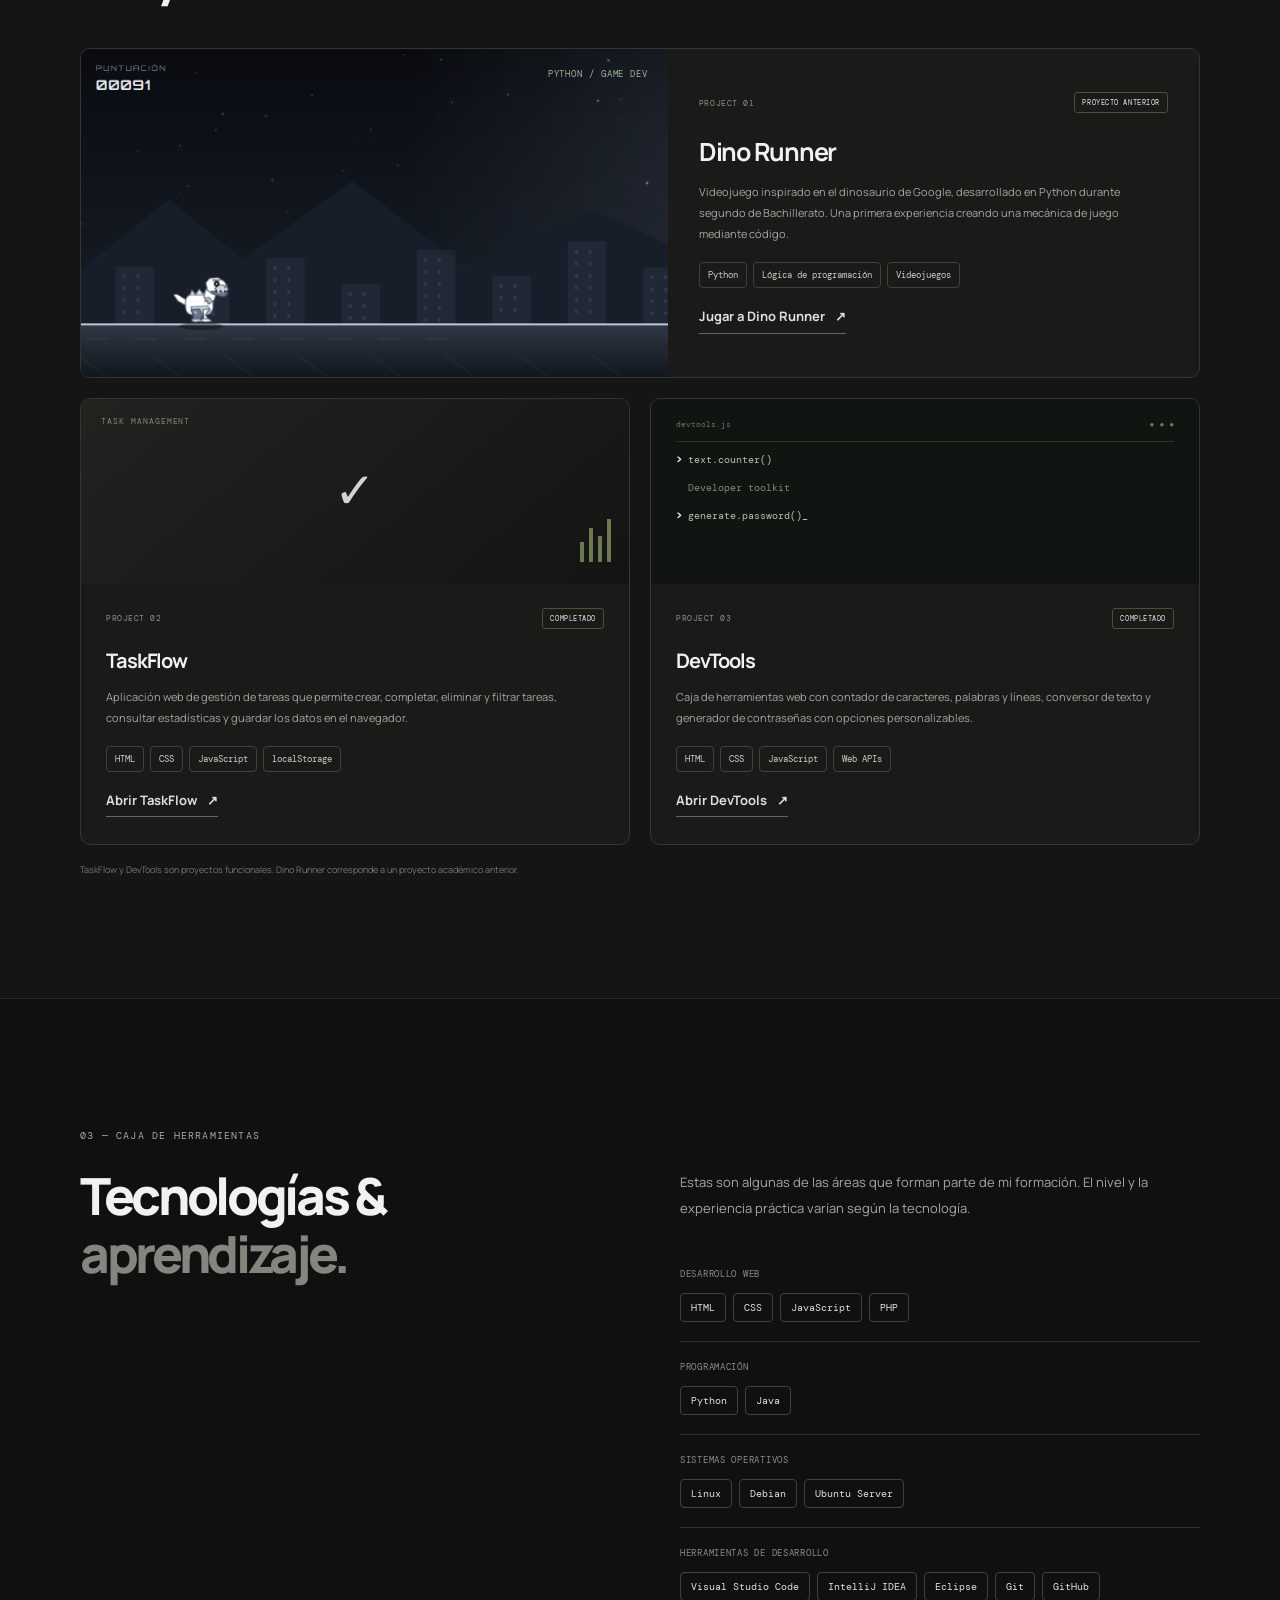
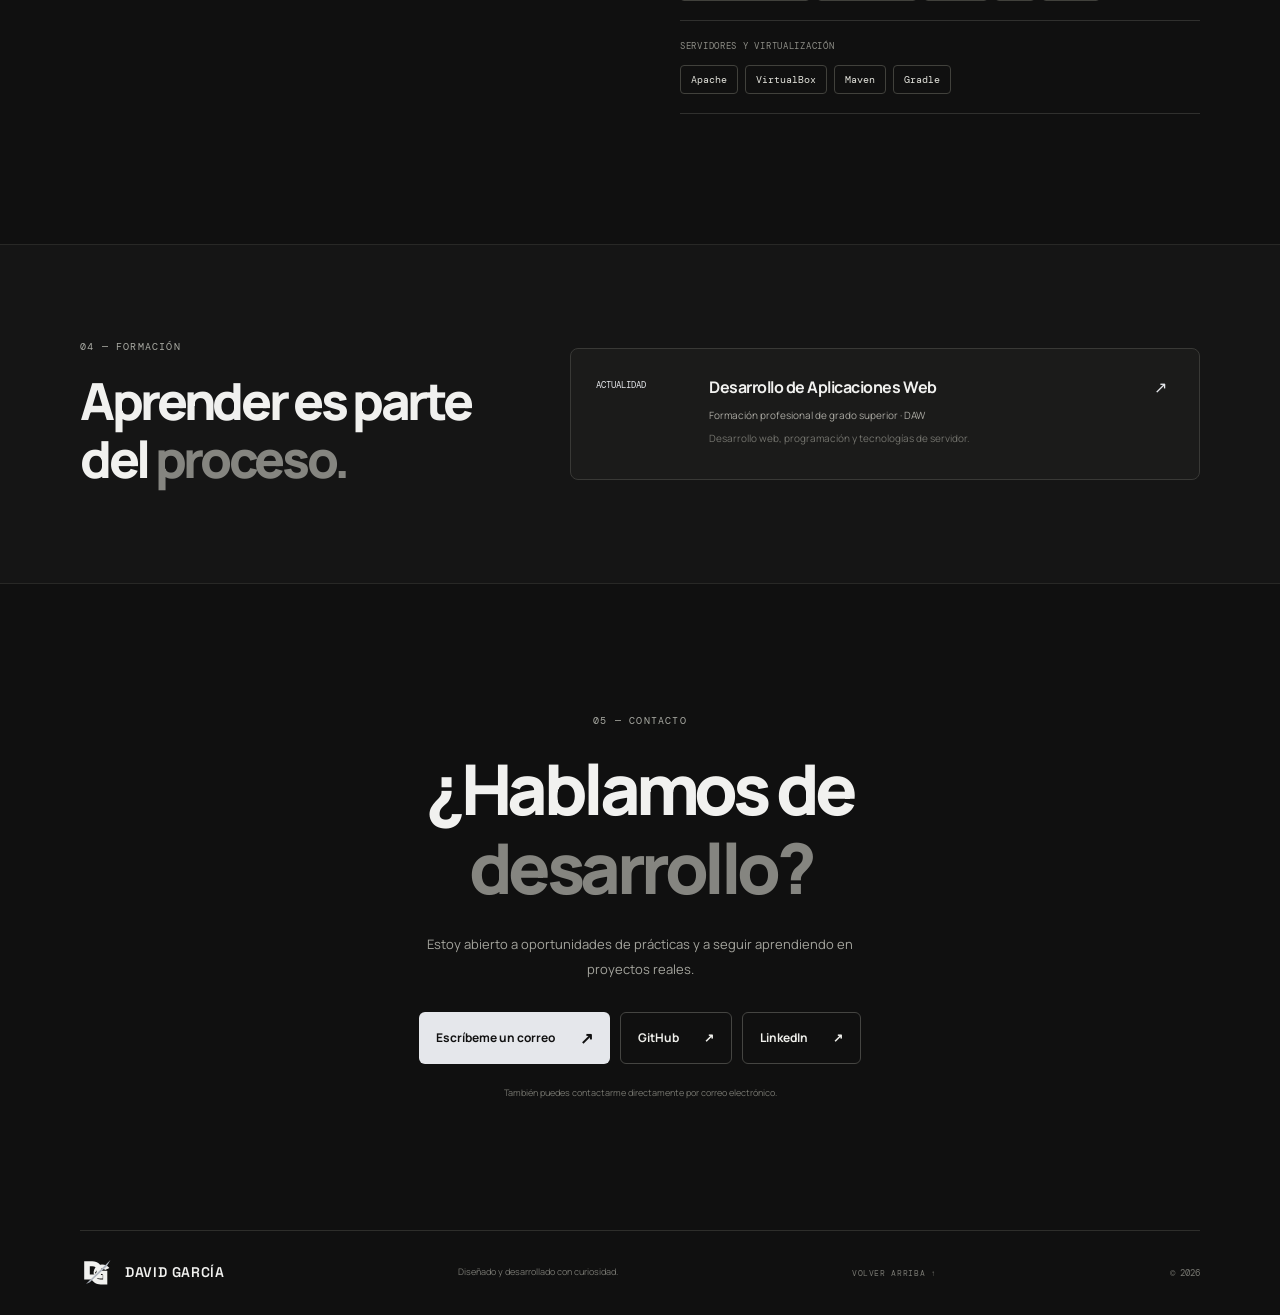
==== commit 54714876: "Update index.html" ====
--- a/index.html
+++ b/index.html
@@ -147,8 +147,7 @@
               <span>Lógica de programación</span>
               <span>Videojuegos</span>
             </div>
-
-            <p class="project-footnote">Proyecto académico anterior. La demo y el repositorio se añadirán cuando estén disponibles.</p>
+            <a class="project-link" href="dino-runner/index.html"> Jugar a Dino Runner <span>↗</span></a>
           </div>
         </article>
 
@@ -343,4 +342,4 @@
     <span class="copyright">© <span id="year"></span></span>
   </footer>
 </body>
-</html>+</html>
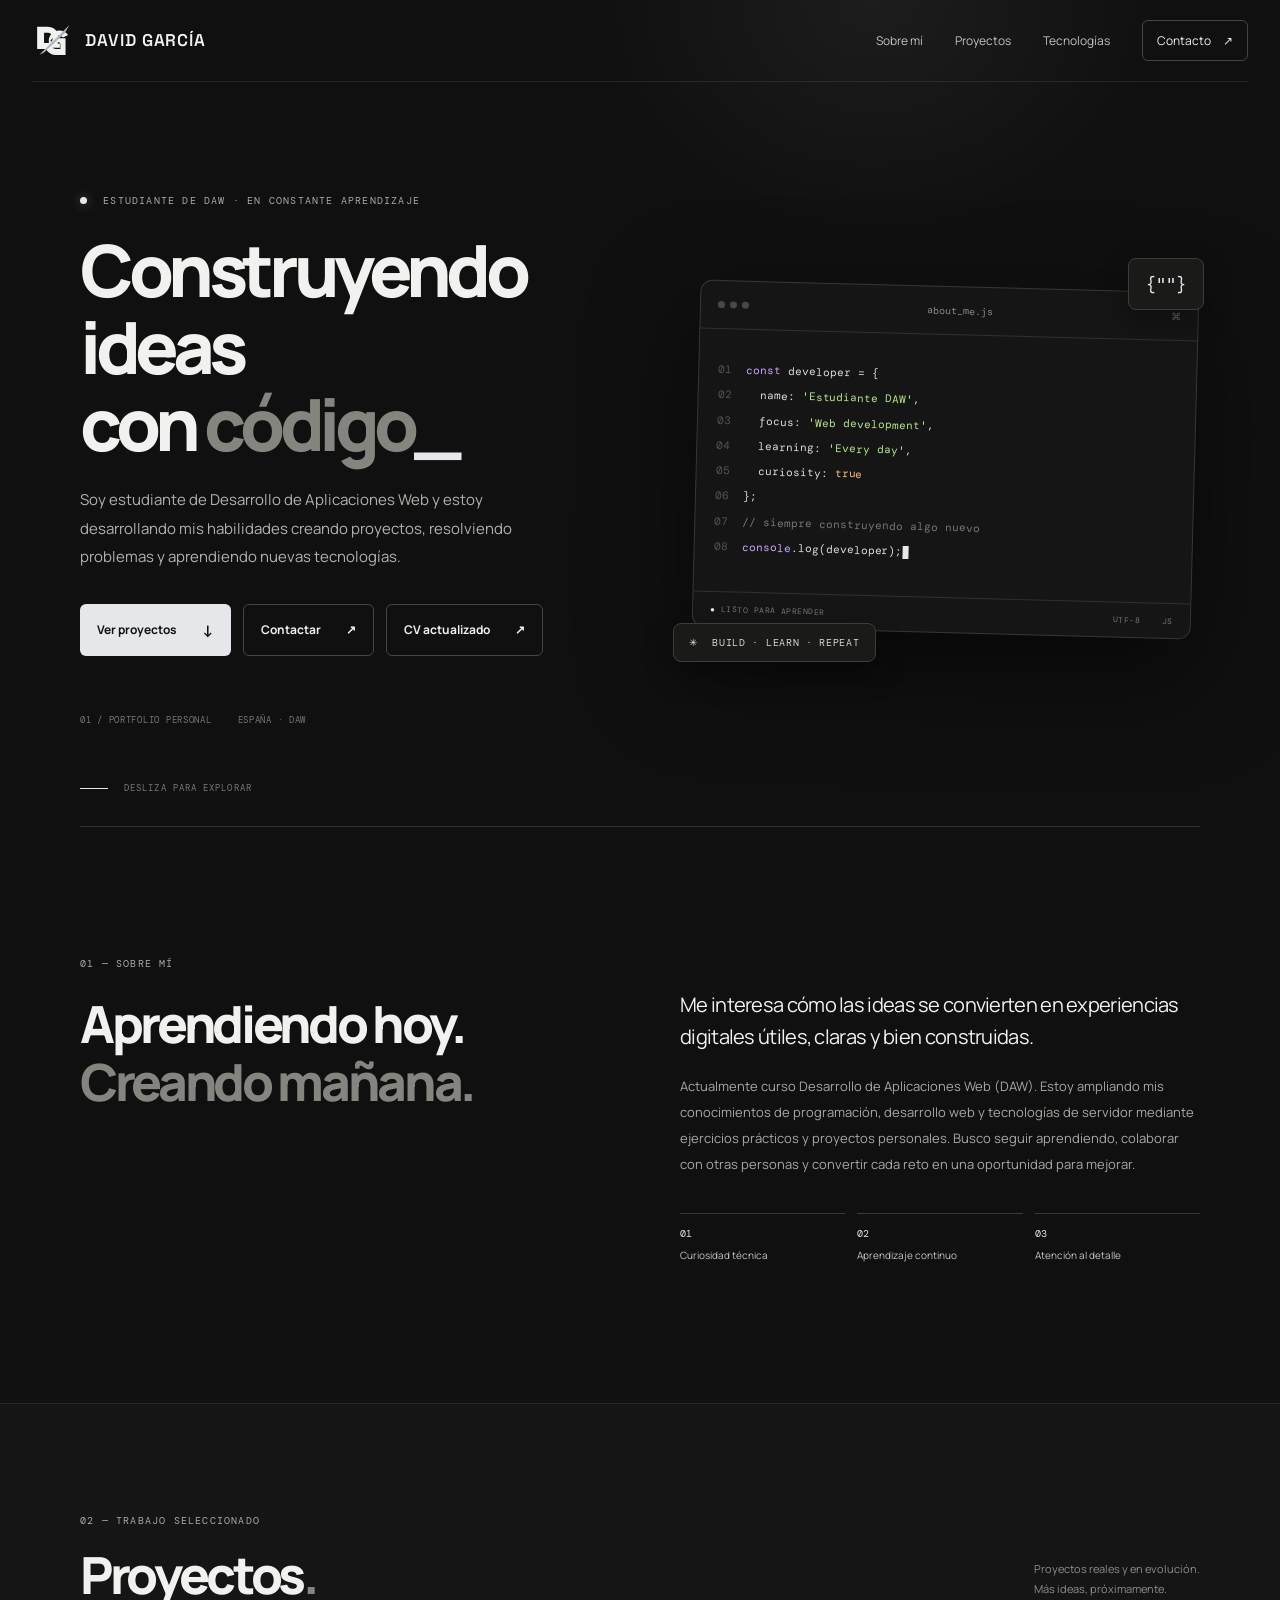
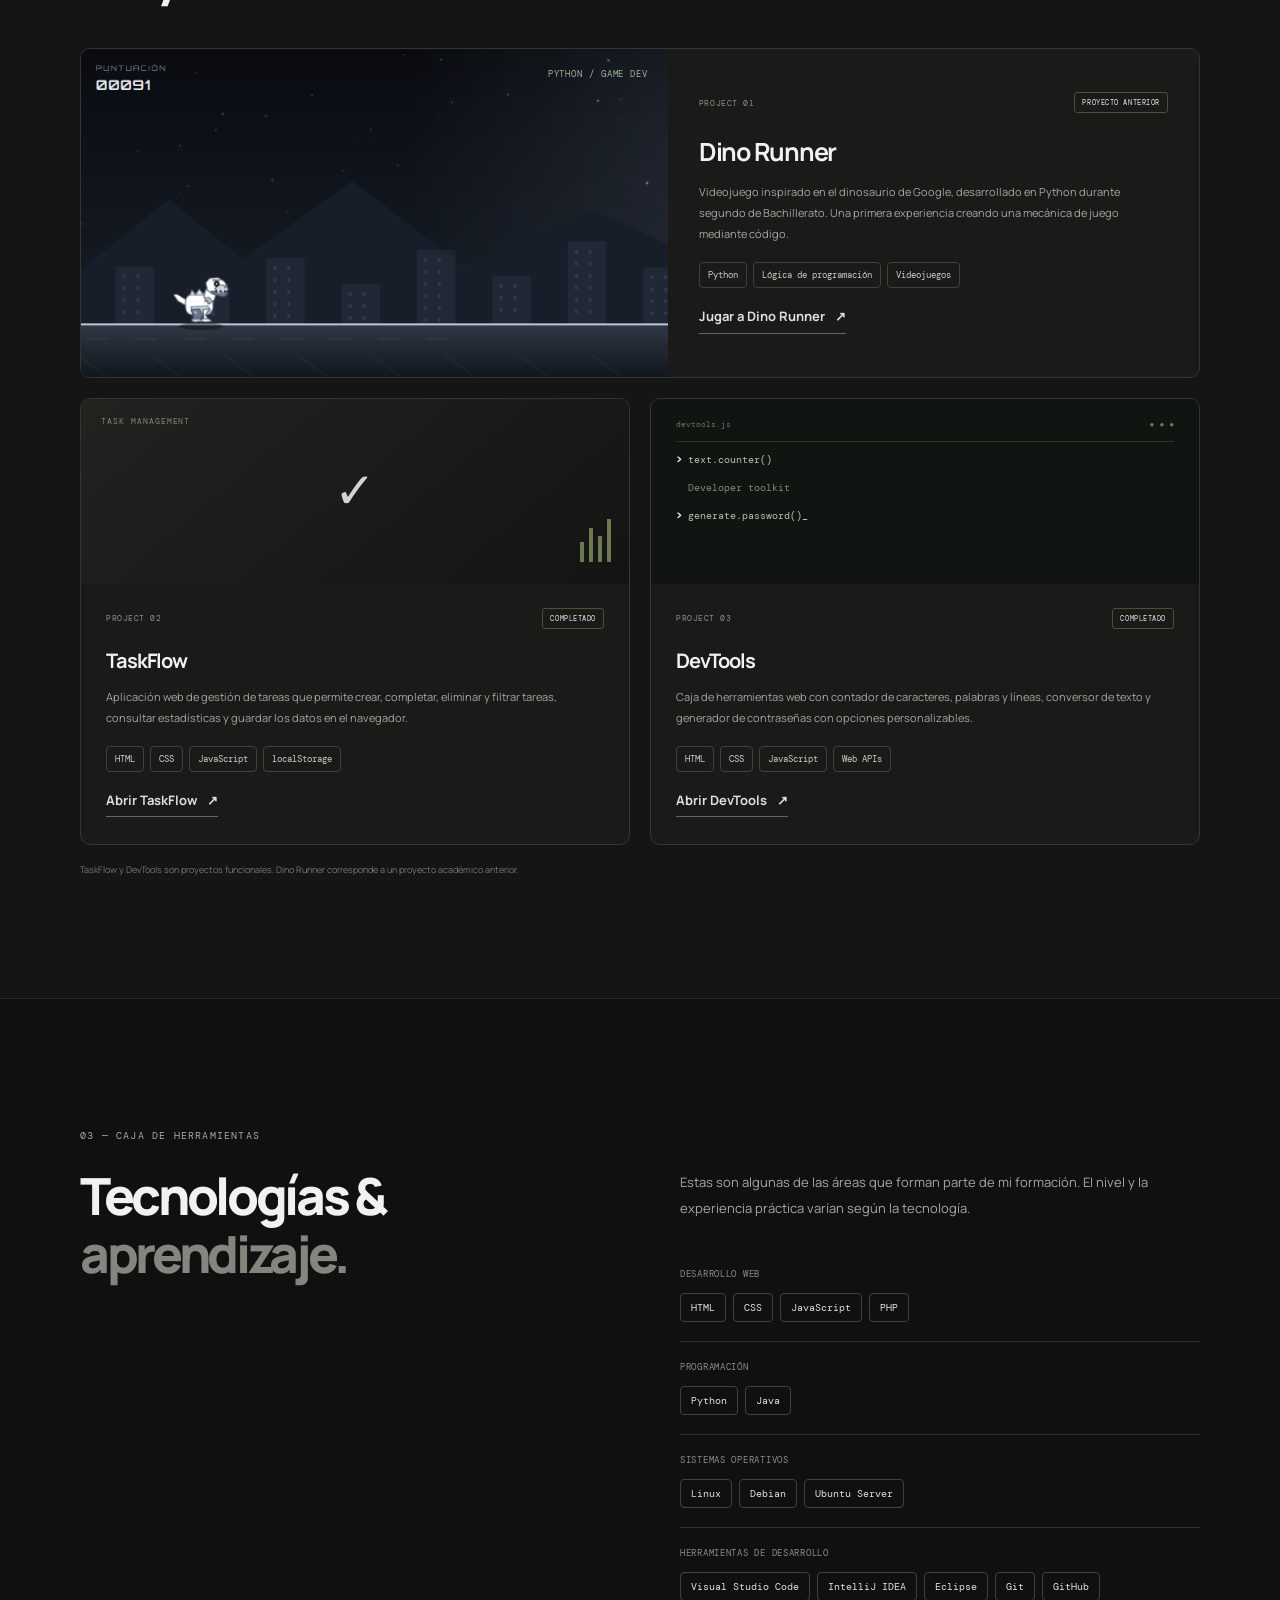
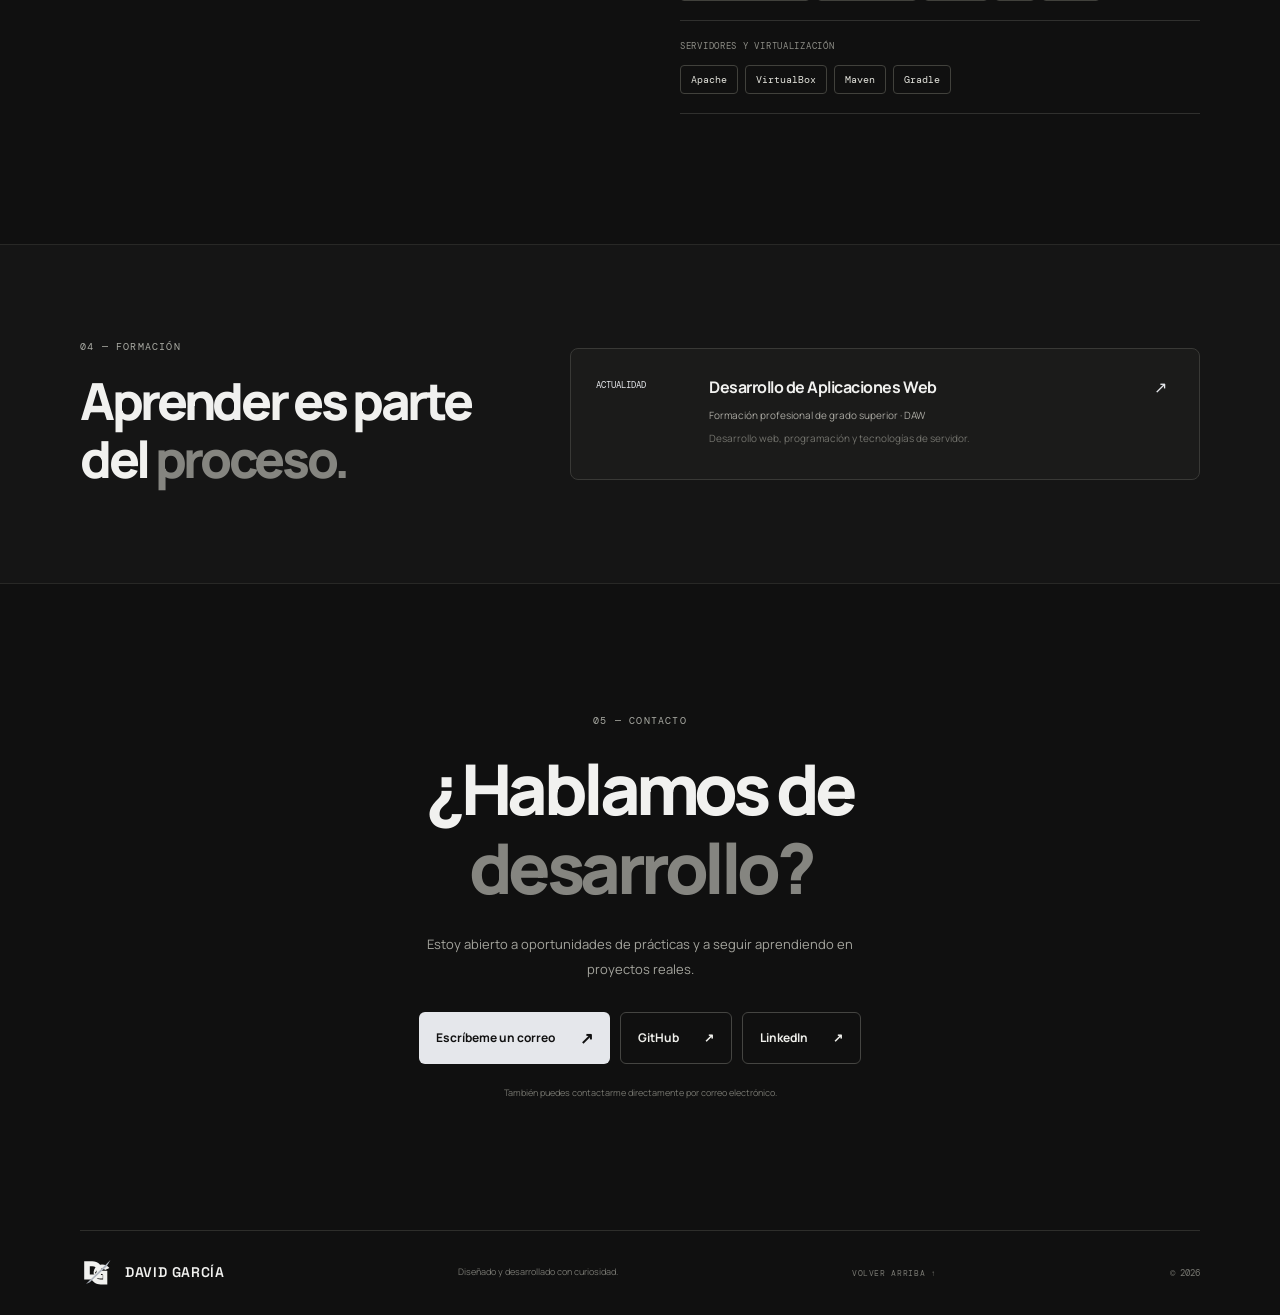
==== commit 93026e1c: "Update index.html" ====
--- a/index.html
+++ b/index.html
@@ -50,6 +50,7 @@
         <div class="hero-actions">
           <a class="button button-primary" href="#proyectos">Ver proyectos <span>↓</span></a>
           <a class="button button-secondary" href="#contacto">Contactar <span>↗</span></a>
+          <a class="button button-secondary" href="David_Garcia_CV_Actualizado.pdf" target="_blank" rel="noopener noreferrer">CV actualizado <span>↗</span></a>
         </div>
 
         <div class="hero-meta">
